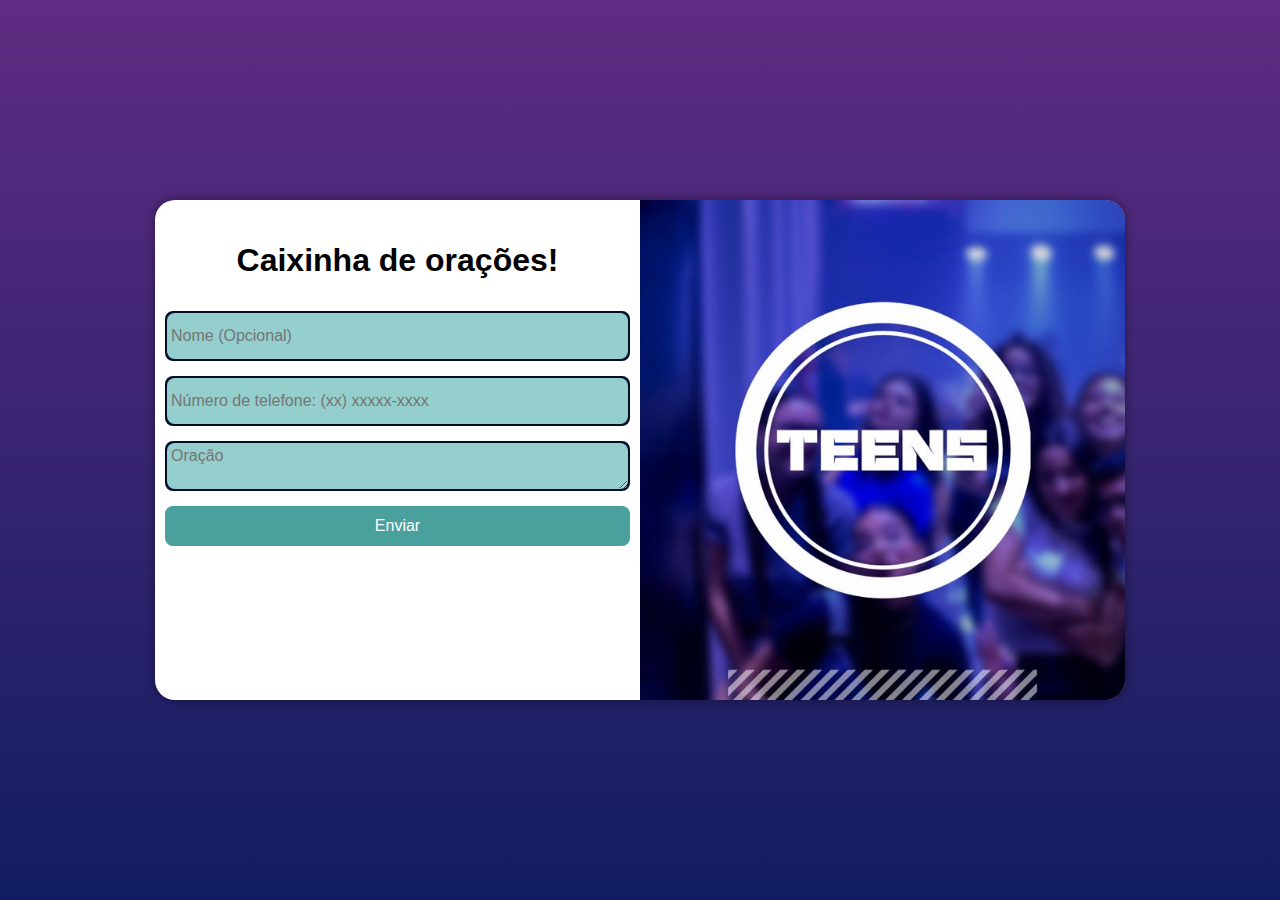
==== index.html @ c8fb5ac0 "first commit" ====
<!DOCTYPE html>
<html lang="pt-br">
<head>
    <meta charset="UTF-8">
    <meta name="viewport" content="width=device-width, initial-scale=1.0">
    <link rel="stylesheet" href="Estilos/style.css">
    <link rel="shortcut icon" href="img/Teens.png" type="image/x-icon">
    <link rel="stylesheet" href="Estilos/media-query.css">
    <title>Orações</title>
</head>
<body>
    <main>
        <section id="tela">
            <div id="img">
                
            </div>
            <div id="form">
                <h1>Caixinha de orações!</h1>
                
                <form action="https://formsubmit.co/intercessoresteens@outlook.com" method="POST" autocomplete="off">

                    <!-- Nome -->
                    <div class="campo">
                        <label for="iname">Nome (Opcional)</label>
                        <input type="text" name="name" id="iname" placeholder="Nome (Opcional)"/>
                    </div>

                    <!-- Número -->
                    <div class="campo">
                        <label for="inum">Número (Opcional)</label>
                        <input type="num" name="número" id="inum" placeholder="Número de telefone: (xx) xxxxx-xxxx" required/>
                    </div>

                    
                    <!-- Mensagem -->
                    <div class="campo">
                        <label for="imessage">Oração</label>
                        <textarea name="message" id="imessage" placeholder="Oração" required></textarea>
                    </div>

                    <!-- Enviar -->
                    <input type="hidden" name="_captcha" value="false"/>
                    <input
                    type="hidden" 
                    name="_next" 
                    value="https://beabeltech.github.io/BeaBelTech/obrigado.html"
                    />
                    <button type="submit" id="enviar">Enviar</button>
                </form>
            </div>
        </section>
    </main>
</body>
</html>
---- Estilos/style.css ----
@charset "UTF-8";

/*
    Paleta de cores
    Verde: #49a09d
    Lilás: #5f2c82

*/


* {
    font-family: -apple-system, BlinkMacSystemFont, 'Segoe UI', Roboto, Oxygen, Ubuntu, Cantarell, 'Open Sans', 'Helvetica Neue', sans-serif;
    padding: 0px;
    margin: 0px;
    box-sizing: border-box; 
}

body, html {
    background-color: #111d60;
    height: 100vh;
    width: 100vw;
}

main {
    position: relative;
    height: 100vh;
    width: 100vw;
}
section#tela {
    position: absolute;
    top: 50%;
    left: 50%;
    
    overflow: hidden; /*Tudo o que estiver fora da borda some */
    
    background-color: white;
    width: 250px;
    height: 515px;
    border-radius: 20px;
    box-shadow: 0px 0px 10px rgba(0, 0, 0, 0.450);

    transition: width .3s, height .3s;
    transition-timing-function: ease; /*Suavizar durante a animação*/
    transform: translate(-50%, -50%);
}
section#tela > div#img {
    display: block;
    background: #5f2c82 url(../img/Teens.png) no-repeat center center;
    background-size: cover;
    height: 200px;
}

section#tela > div#form {
    padding: 10px;
    display: block;
}

div#form > h1 {
    text-align: center;
    margin-bottom: 10px;
}

form > div.campo {
    background-color: #111d60;
    border: 2px solid #030F26;
    display: block;
    width: 100%;
    height: 40px;
    border-radius: 8px;
    margin: 5px 0px;

}

form label {
    display: none;
}

div.campo > input, textarea {
    background-color: #94cfcd;
    font-size: 1em;
    /* width: calc(100% - 60px); */
    height: 100%;
    
    border: 0px;
    border-radius: 8px;
    padding: 4px;
    
}

form > #enviar {
    display: block; /*Linha só*/
    font-size: 1em;
    width: 100%;
    height: 40px;
    background-color: #49a09d;
    color: white;
    border: none;
    border-radius: 8px;
    cursor: pointer;
}
form > #enviar:hover {
    background-color: #3a7d7b;
}
---- Estilos/media-query.css ----
@charset "UTF=8";


@media only screen and (max-width: 600px) {
    main {
        background: #5f2c82 url(../img/Teens\ translucent.png);
        background-size: cover;
        background-position: center center;

        padding: 20px;
        width: 100vw;
        height: 100vh;
        color: white;
        overflow: hidden;

    }
    section#tela  {
        width: 60vw;
        height: 50vh;
        background-color: rgba(0, 0, 0, 0.335);
        box-shadow: none;
    }
    section#tela > div#img {
        background: none;  
        height: 0;
    }

    div#form > h1 {
        font-size: 2em;
        margin-block: 50px;
    }

    div.campo > input, textarea {
        width: calc(100% - 0px);
    }
    form > div.campo {
        background: none;
        border: none;
        margin: 12px 0px;
    }
    
}

/* Small devices (portrait tablets and large phones, 600px and up) */
@media only screen and (min-width: 600px) and (max-width: 768px) {
    main {
        background: #5f2c82 url(../img/Teens\ translucent.png);
        background-size: cover;
        background-position: center center;

     
        width: 100vw;
        height: 100vh;
        color: white;
        overflow: hidden;

    }
    section#tela  {
       
        width: 60vw;
        height: 50vh;
        background-color: rgba(0, 0, 0, 0.335);
        box-shadow: none;
    }
    section#tela > div#img {
        background: none;  
        height: 0;
    }
    
    div#form > h1 {
        font-size: 2.5em;
        margin-block: 50px;
    }
    form > div.campo {
        height: 45px;
    }

    div.campo > input, textarea {
        width: calc(100% - 0px);
    }
    form > div.campo {
        background: none;
        border: none;
        margin: 15px 0px;
    }

}


@media screen and (min-width: 768px) and (max-width: 992px) {
    body {
        background-image: linear-gradient(to top, #111d60, #5f2c82);
    }
    section#tela {
        width: 80vw;
        height: 280px;
    }
    section#tela > div#img {
        float: left;
        width: 30%;
        height: 100%;
    }

    section#tela > div#form {
        float: right;
        width: 70%;
    }
    div#form > h1 {
        font-size: 1.6em; 
        
    }
    div.campo > input, textarea {
        width: 100%;
    }
    
    form > div.campo {
        margin: 15px 0px;
    }
    
}


@media screen and (min-width: 992px) and (max-width: 1900px){
    body {
        background-image: linear-gradient(to top, #111d60, #5f2c82);
    }
    section#tela {
        width: 970px;
        height: 500px;
    }
    section#tela > div#img {
        float: right;
        width: 50%;
        height: 100%;
    }
    section#tela > div#form {
        float: left;
        width: 50%;
    }
    div#form > h1 {
        font-size: 2em; 
        margin-block: 32px;
    }
    form > div.campo {
        height: 50px;
    }
    div.campo > input, textarea {
        width: 100%;
    }
    form > div.campo {
        margin: 15px 0px;
    }
}


@media screen and (min-width: 1900px) {
    body {
        background-image: linear-gradient(to top, #111d60, #5f2c82);
    }
    section#tela {
        /* background:; */
        width: 1500px;
        height: 700px;
    }
    section#tela > div#img {
        
        float: right;
        width: 50%;
        height: 100%;
    }
    section#tela > div#form {
    
        float: left;
        width: 50%;
    }
    div#form > h1 {
        font-size: 2.3em; 
        margin-block: 40px;
    }
    form > div.campo {
        height: 70px;
        margin: 20px 0px;
    }
   
    div.campo > input, textarea {
        width: 100%;
    }
    
    form > #enviar {
        height: 50px;
    }
  
}
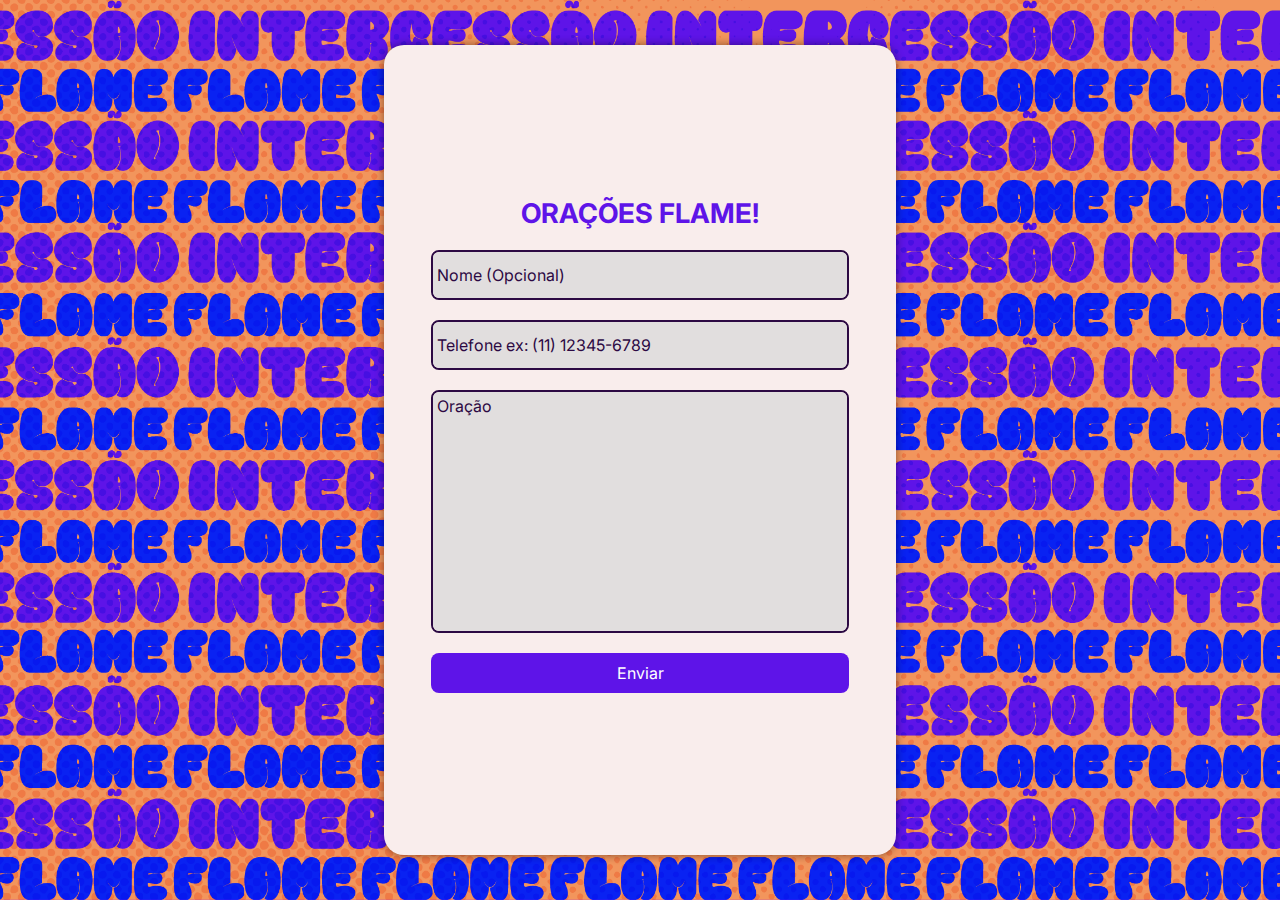
==== commit 22bdbe4c: "Testando última versão" ====
--- a/index.html
+++ b/index.html
@@ -1,54 +1,67 @@
 <!DOCTYPE html>
 <html lang="pt-br">
+
 <head>
     <meta charset="UTF-8">
     <meta name="viewport" content="width=device-width, initial-scale=1.0">
-    <link rel="stylesheet" href="Estilos/style.css">
-    <link rel="shortcut icon" href="img/Teens.png" type="image/x-icon">
-    <link rel="stylesheet" href="Estilos/media-query.css">
-    <title>Orações</title>
+    <link rel="stylesheet" href="css/style.css">
+    <link rel="stylesheet" href="css/media-query.css">
+    <title>Orações FLAME!</title>
 </head>
+
 <body>
     <main>
         <section id="tela">
-            <div id="img">
-                
-            </div>
-            <div id="form">
-                <h1>Caixinha de orações!</h1>
-                
-                <form action="https://formsubmit.co/intercessoresteens@outlook.com" method="POST" autocomplete="off">
 
-                    <!-- Nome -->
-                    <div class="campo">
-                        <label for="iname">Nome (Opcional)</label>
-                        <input type="text" name="name" id="iname" placeholder="Nome (Opcional)"/>
-                    </div>
+            <h1>Orações FLAME!</h1>
 
-                    <!-- Número -->
-                    <div class="campo">
-                        <label for="inum">Número (Opcional)</label>
-                        <input type="num" name="número" id="inum" placeholder="Número de telefone: (xx) xxxxx-xxxx" required/>
-                    </div>
+            <form action="https://formsubmit.co/intercessoresteens@outlook.com" method="POST" autocomplete="off">
 
-                    
-                    <!-- Mensagem -->
-                    <div class="campo">
-                        <label for="imessage">Oração</label>
-                        <textarea name="message" id="imessage" placeholder="Oração" required></textarea>
-                    </div>
+                <!-- Nome -->
+                <div class="campo">
+                    <label for="iname">Nome (Opcional)</label>
+                    <input type="text" name="name" id="iname" placeholder="Nome (Opcional)" />
+                </div>
 
-                    <!-- Enviar -->
-                    <input type="hidden" name="_captcha" value="false"/>
-                    <input
-                    type="hidden" 
-                    name="_next" 
-                    value="https://beabeltech.github.io/BeaBelTech/obrigado.html"
-                    />
-                    <button type="submit" id="enviar">Enviar</button>
-                </form>
-            </div>
+                <!-- Número -->
+                <div class="campo">
+                    <label for="inum">Número (Opcional)</label>
+                    <input type="num" name="número" id="inum"  required
+                        maxlength="15" minlength="11" />
+                </div>
+
+
+                <!-- Mensagem -->
+                <div class="campo" id="textarea">
+                    <label for="imessage">Oração</label>
+                    <textarea name="message" id="imessage" placeholder="Oração" required></textarea>
+                </div>
+
+                <!-- Enviar -->
+                <input type="hidden" name="_captcha" value="false" />
+                <input type="hidden" name="_next" value="https://beabeltech.github.io/BeaBelTech/obrigado.html" />
+                <button type="submit" id="enviar">Enviar</button>
+            </form>
+
         </section>
     </main>
+
+    <script defer>
+        function updatePlaceholder() {
+            const input = document.getElementById('inum');
+            if (window.innerWidth < 460) {
+                input.placeholder = 'Telefone';
+            } else {
+                input.placeholder = 'Telefone ex: (11) 12345-6789';
+            }
+        }
+
+        // Chama a função ao carregar a página
+        updatePlaceholder();
+
+        // Adiciona um evento listener para verificar a mudança de tamanho da tela
+        window.addEventListener('resize', updatePlaceholder);
+    </script>
 </body>
+
 </html>--- a/css/style.css
+++ b/css/style.css
@@ -0,0 +1,120 @@
+@charset "UTF-8";
+@import url('https://fonts.googleapis.com/css2?family=Inter:wght@100..900&display=swap');
+
+:root {
+    --amarelo: #f2955c;
+    --roxo1: #9d0aff;
+    --roxo2: #5e14e8;
+    --roxoEscuro1: #2c0943;
+    --roxoEscuro2: #0b0b0c;
+    --azul: #0922f2;
+    --branco: #f9edec;
+}
+
+* {
+    padding: 0;
+    margin: 0;
+    box-sizing: border-box;
+    font-family: "Inter", sans-serif;
+}
+
+body,
+html {
+    height: 100vh;
+    width: 100vw;
+    display: block;
+    background: var(--roxo1) url(../img/bg_web.png) no-repeat center center;
+    background-size: cover;
+
+}
+#tela > h1 {
+    color: var(--roxo2);
+    text-transform: uppercase;
+}
+main {
+    position: relative;
+    height: 100vh;
+    width: 100vw;
+}
+
+section#tela {
+    position: absolute;
+    top: 50%;
+    left: 50%;
+    overflow: hidden;
+    background-color: var(--branco);
+    height: 515px;
+    border-radius: 20px;
+    box-shadow: 0px 0px 10px rgba(0, 0, 0, 0.450);
+    transition: width .3s, height .3s;
+    transition-timing-function: ease;
+    transform: translate(-50%, -50%);
+}
+
+#tela {
+    padding: 10px;
+    justify-content: center;
+    display: flex;
+    flex-direction: column;
+}
+
+#tela>h1 {
+    text-align: center;
+    margin-bottom: 10px;
+}
+form {
+    justify-content: center;
+    align-items: center;
+    display: flex;
+    flex-direction: column;
+}
+
+form>div.campo {
+    border: 2px solid var(--roxoEscuro1);
+    display: block;
+    width: 85%;
+    height: 40px;
+    border-radius: 8px;
+}
+
+form label {
+    display: none;
+}
+
+input::placeholder,
+textarea::placeholder {
+    color: var(--roxoEscuro1);
+}
+
+div.campo>input,
+textarea {
+    background-color: #e1dede;
+    font-size: 1em;
+    height: 100%;
+    border: 0px;
+    border-radius: 6px;
+    padding: 4px;
+}
+textarea {
+    resize: none;
+}
+#textarea {
+    height: 27vh;
+}
+
+form>#enviar {
+    font-size: 1em;
+    width: 85%;
+    height: 40px;
+    background-color: var(--roxo2);
+    color: white;
+    border: none;
+    border-radius: 8px;
+    cursor: pointer;
+    margin-block: 10px;
+}
+
+form>#enviar:hover {
+    background-color: var(--roxoEscuro1);
+    transition: .2s ease-in-out;
+}--- a/css/media-query.css
+++ b/css/media-query.css
@@ -0,0 +1,147 @@
+@charset "UTF=8";
+
+
+@media only screen and (max-width: 600px) {
+
+    section#tela {
+        width: 60vw;
+        height: 80vh;
+    }
+
+    #tela>h1 {
+        font-size: 4vh;
+    }
+
+    div.campo>input,
+    textarea {
+        width: calc(100% - 0px);     
+        font-size: 0.9em;   
+
+    }
+
+    form>div.campo {
+        margin: 7px 0px;
+    }
+
+}
+
+/* Small devices (portrait tablets and large phones, 600px and up) */
+@media only screen and (min-width: 600px) and (max-width: 768px) {  
+    section#tela {
+        width: 55vw;
+        height: 80vh;
+    }
+    #tela>h1 {
+        font-size: 1.5em;
+    }
+
+    div.campo>input,
+    textarea {
+        width: calc(100% - 0px);
+    }
+
+    form>div.campo {
+        margin: 7px 0px;
+    }
+
+}
+
+
+@media screen and (min-width: 768px) and (max-width: 992px) {
+    section#tela {
+        width: 50vw;
+        height: 83vh;
+    }
+
+    #tela>h1 {
+        font-size: 1.5em;
+    }
+
+    form div.campo {
+        margin: 7px 0px;
+        width: 83%;
+    }
+
+    div.campo input,
+    textarea {
+        width: 100%;
+    }
+
+    form #enviar {
+        width: 83%;
+    }
+}
+
+
+@media screen and (min-width: 992px) and (max-width: 1900px) {
+    section#tela {
+        width: 40vw;
+        height: 90vh;
+    }
+
+    section#tela>div#img {
+        float: right;
+        width: 50%;
+        height: 100%;
+    }
+
+    #tela {
+        height: 100%;
+    }
+
+    #tela>h1 {
+        font-size: 1.7em;
+    }
+
+    form>div.campo {
+        height: 50px;
+    }
+
+    div.campo>input,
+    textarea {
+        width: 100%;
+    }
+
+    form>div.campo {
+        margin-block: 10px;
+    }
+}
+
+
+@media screen and (min-width: 1900px) {
+    section#tela {
+        width: 1500px;
+        height: 700px;
+    }
+
+    section#tela>div#img {
+
+        float: right;
+        width: 50%;
+        height: 100%;
+    }
+
+    #tela {
+        float: left;
+        width: 50%;
+    }
+
+    #tela>h1 {
+        font-size: 2.3em;
+    }
+
+    form>div.campo {
+        height: 70px;
+        margin: 20px 0px;
+    }
+
+    div.campo>input,
+    textarea {
+        width: 100%;
+    }
+
+    form>#enviar {
+        height: 50px;
+    }
+
+}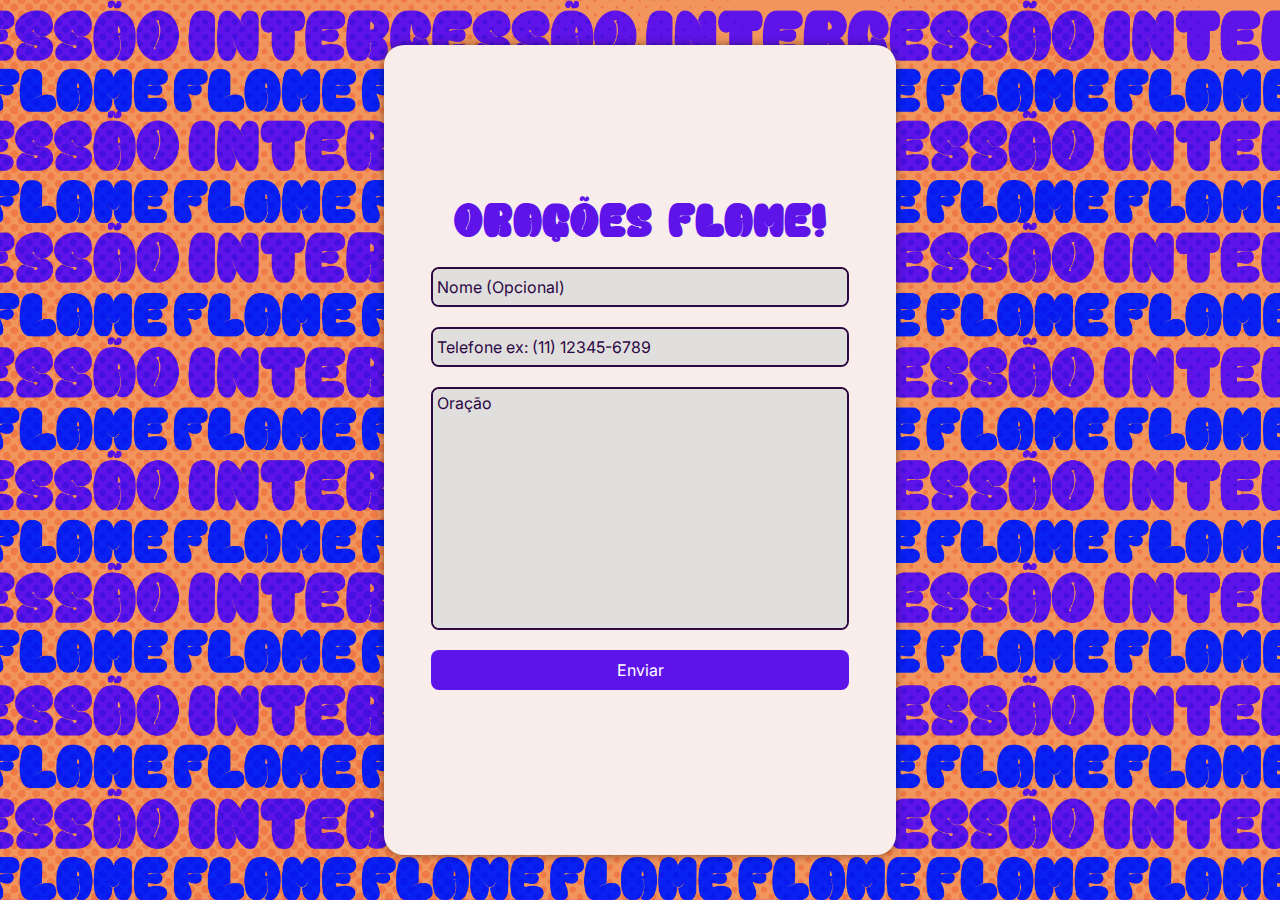
==== commit 360a8cd6: "Atualizando fonte" ====
--- a/index.html
+++ b/index.html
@@ -5,7 +5,6 @@
     <meta charset="UTF-8">
     <meta name="viewport" content="width=device-width, initial-scale=1.0">
     <link rel="stylesheet" href="css/style.css">
-    <link rel="stylesheet" href="css/media-query.css">
     <title>Orações FLAME!</title>
 </head>
 
--- a/css/style.css
+++ b/css/style.css
@@ -1,5 +1,10 @@
 @charset "UTF-8";
+@import url(media-query.css);
 @import url('https://fonts.googleapis.com/css2?family=Inter:wght@100..900&display=swap');
+@font-face {
+    font-family: 'Giant';
+    src: url('../fonte/giant-boss.otf') format('opentype'), url('../fonte/giant-boss.ttf') format('truetype');
+}
 
 :root {
     --amarelo: #f2955c;
@@ -30,6 +35,8 @@
 #tela > h1 {
     color: var(--roxo2);
     text-transform: uppercase;
+    font-family: 'Giant';
+    font-weight: 100;
 }
 main {
     position: relative;
@@ -43,7 +50,6 @@
     left: 50%;
     overflow: hidden;
     background-color: var(--branco);
-    height: 515px;
     border-radius: 20px;
     box-shadow: 0px 0px 10px rgba(0, 0, 0, 0.450);
     transition: width .3s, height .3s;
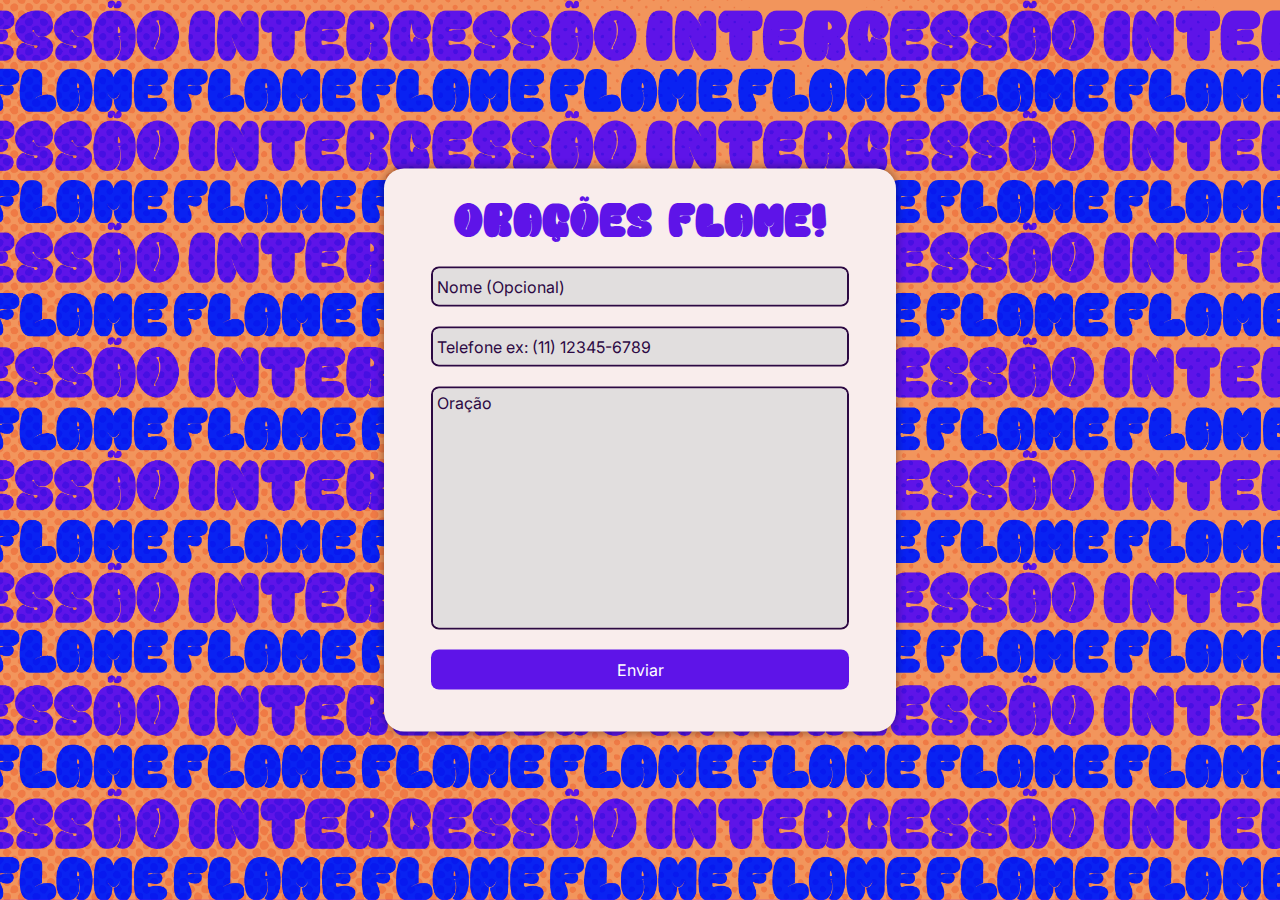
==== commit d94e6d98: "Versão final" ====
--- a/index.html
+++ b/index.html
@@ -5,7 +5,7 @@
     <meta charset="UTF-8">
     <meta name="viewport" content="width=device-width, initial-scale=1.0">
     <link rel="stylesheet" href="css/style.css">
-    <title>Orações FLAME!</title>
+    <title>ORAÇÕES FLAME!</title>
 </head>
 
 <body>
@@ -14,7 +14,7 @@
 
             <h1>Orações FLAME!</h1>
 
-            <form action="https://formsubmit.co/intercessoresteens@outlook.com" method="POST" autocomplete="off">
+            <form action="https://formsubmit.co/intercessao.flame@boladeneve.com" method="POST" autocomplete="off">
 
                 <!-- Nome -->
                 <div class="campo">
@@ -38,7 +38,7 @@
 
                 <!-- Enviar -->
                 <input type="hidden" name="_captcha" value="false" />
-                <input type="hidden" name="_next" value="https://beabeltech.github.io/BeaBelTech/obrigado.html" />
+                <input type="hidden" name="_next" value="https://beabeltech.github.io/oracoes-flame/obrigado.html" />
                 <button type="submit" id="enviar">Enviar</button>
             </form>
 
--- a/css/style.css
+++ b/css/style.css
@@ -1,6 +1,7 @@
 @charset "UTF-8";
-@import url(media-query.css);
+@import url('media-query.css');
 @import url('https://fonts.googleapis.com/css2?family=Inter:wght@100..900&display=swap');
+
 @font-face {
     font-family: 'Giant';
     src: url('../fonte/giant-boss.otf') format('opentype'), url('../fonte/giant-boss.ttf') format('truetype');
@@ -46,6 +47,7 @@
 
 section#tela {
     position: absolute;
+    padding-block: 2rem;
     top: 50%;
     left: 50%;
     overflow: hidden;
